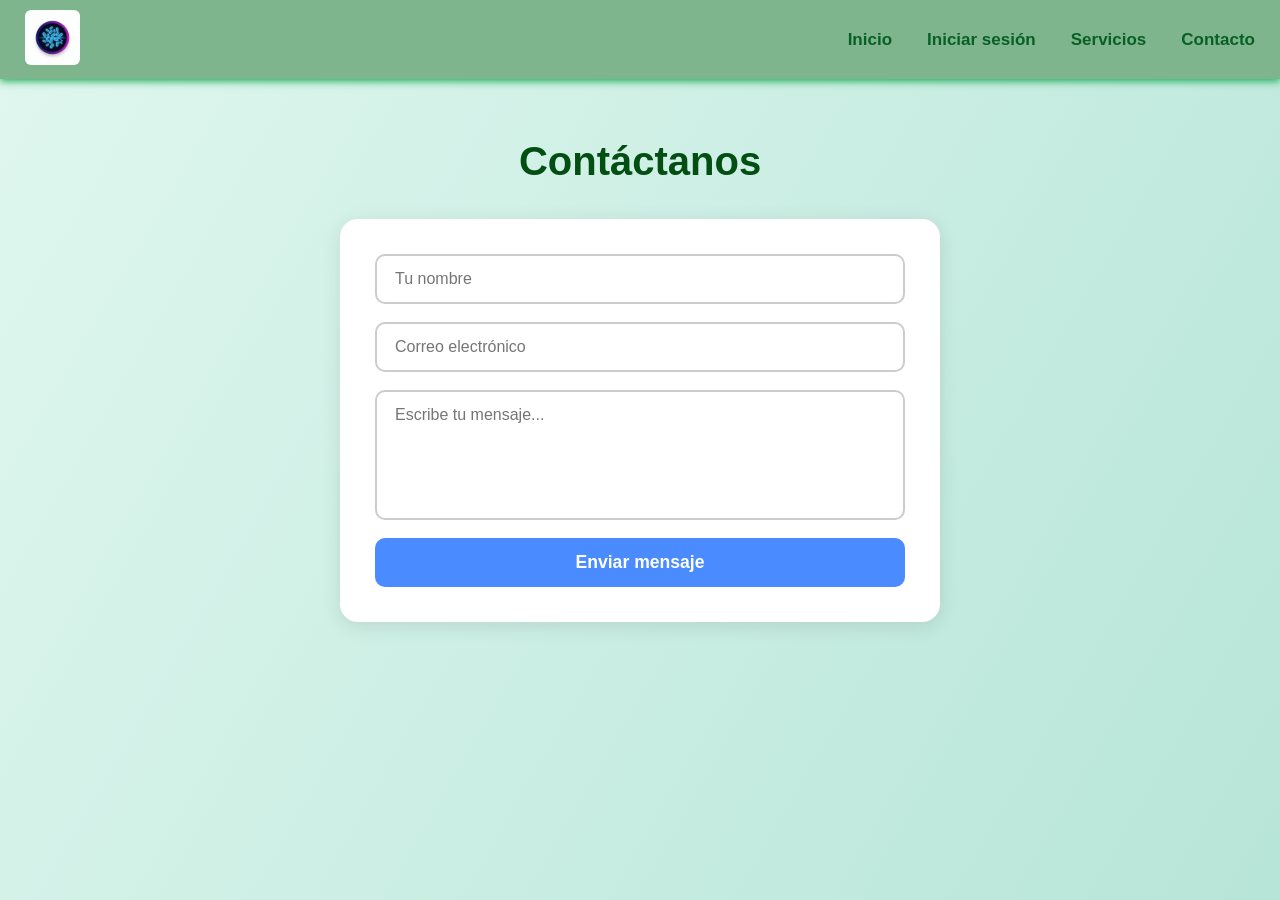
==== contactanos.html @ 68858108 "proyect start" ====
<!DOCTYPE html>
<html lang="es">
<head>
    <meta charset="UTF-8">
    <meta name="viewport" content="width=device-width, initial-scale=1.0">
    <title>Contacto</title>
    <link rel="stylesheet" href="styles.css">
</head>

<body>

 <!-- NAVBAR UNIFICADO -->
<nav class="main-nav">
    <div class="nav-content">
        <div class="nav-logo">
            <img src="img/logo1.jpg" alt="Logo">
        </div>
        <div class="nav-menu">
            <a href="inicio.html">Inicio</a>
            <a href="login.html">Iniciar sesión</a>
            <a href="servicios.html">Servicios</a>
            <a href="contactanos.html">Contacto</a>
        </div>
    </div>
</nav>


    <!-- CONTACTO -->
<section class="contacto-container">
    <h2 class="titulo">Contáctanos</h2>

    <div class="contacto-card">
        <form>
            <input type="text" placeholder="Tu nombre">
            <input type="email" placeholder="Correo electrónico">
            <textarea placeholder="Escribe tu mensaje..."></textarea>
            <button type="submit">Enviar mensaje</button>
        </form>
    </div>
</section>

 

</body>
</html>
---- styles.css ----
﻿/* FONDO GENERAL PARA TODAS LAS PÁGINAS */
body {
    min-height: 100vh;
    width: 100vw;
    background: linear-gradient(120deg, #e0f7ef 0%, #b7e5d8 100%);
    background-attachment: fixed;
}
/* LOGIN FULLPAGE */
.login-fullpage {
    min-height: 100vh;
    width: 100vw;
    display: flex;
    align-items: center;
    justify-content: center;
    background: linear-gradient(120deg, #e0f7ef 0%, #b7e5d8 100%);
    padding: 0;
    margin: 0;
}

.login-form-full {
    width: 100%;
    max-width: 420px;
    background: #fff;
    padding: 40px 32px 32px 32px;
    border-radius: 18px;
    box-shadow: 0 4px 24px rgba(0,0,0,0.10);
    display: flex;
    flex-direction: column;
    gap: 10px;
}

.login-form-full .form-label {
    font-weight: 600;
}

.login-form-full .btn-primary {
    background: #4a8bff;
    border: none;
}

.login-form-full .btn-primary:hover {
    background: #03659a;
}

/* Estilo para tu carrusel */
.custom-carousel {
    width: 100%;
    margin: 30px auto;
    border-radius: 20px;
    overflow: hidden;
    border: 3px solid #b7e5d8;
    box-shadow: 0px 5px 15px rgb(6, 208, 73);
}

.custom-carousel img {
    height: 450px;
    object-fit: cover;
}

/* Indicadores (dots) */
.carousel-indicators button {
    width: 12px;
    height: 12px;
    background-color: #a6d8c9;
    border-radius: 50%;
}

.carousel-indicators .active {
    background-color: #009b74;
}

/* Flechas */
.carousel-control-prev-icon,
.carousel-control-next-icon {
    filter: invert(100%);
    width: 45px;
    height: 45px;
}

/* NAVBAR UNIFICADO */
.main-nav {
    width: 100%;
    background: #7fb58c;
    padding: 10px 25px;
    display: flex;
    align-items: center;
    justify-content: flex-start;
    box-shadow: 0 2px 8px rgb(21, 169, 80);
    position: sticky;
    top: 0;
    z-index: 1000;
}

.nav-content {
    display: flex;
    align-items: center;
    width: 100%;
    justify-content: space-between;
}

.main-nav .nav-logo img {
    height: 55px;
    margin-right: 40px;
    border-radius: 6px;

}

.main-nav .nav-menu {
    display: flex;
    gap: 35px;
}

.main-nav .nav-menu a {
    text-decoration: none;
    font-size: 17px;
    font-weight: 600;
    color: #096026;
    transition: 0.3s ease;
}

.main-nav .nav-menu a:hover {
    color: #0d9a24;
    transform: scale(1.05);
}

/* RESPONSIVE*/
@media (max-width: 750px) {
    .main-nav {
        flex-direction: column;
        align-items: center;
        text-align: center;
    }

    .main-nav .nav-logo img {
        margin-bottom: 12px;
    }

}

/* Reset básico */
* {
    margin: 0;
    padding: 0;
    box-sizing: border-box;
    font-family: Arial, sans-serif;
}


/* CONTENEDOR PRINCIPAL */
.contenedor {
    padding: 40px;
}


/* SECCIÓN SERVICIOS */
.servicios {
    display: flex;
    justify-content: space-between;
    margin-top: 40px;
}

.card {
    width: 30%;
    text-align: center;
}

/* Imagen tipo */
.img-placeholder {
    width: 100%;
    height: 180px;
    border: 3px solid #038f11;
    border-radius: 10px;
    background: #eee;
    position: relative;
}


/* Cuadros de texto */
.card p {
    margin-top: 20px;
    border: 3px solid #038f11;
    padding: 20px;
    line-height: 1.4;
    text-align: left;
}

/* contactanos */
/* CONTENEDOR GENERAL */
.contacto-container {
    width: 100%;
    padding: 60px 20px;
    display: flex;
    flex-direction: column;
    justify-content: center;
    align-items: center;
}

/* TÍTULO CENTRAL */
.titulo {
    font-size: 2.5rem;
    font-weight: bold;
    text-align: center;
    margin-bottom: 35px;
    color: #034e12;
}

/* TARJETA CENTRAL */
.contacto-card {
    width: 100%;
    max-width: 600px;
    background: #ffffff;
    padding: 35px;
    border-radius: 18px;
    box-shadow: 0 4px 20px rgba(0,0,0,0.1);
}

/* FORMULARIO */
.contacto-card form {
    display: flex;
    flex-direction: column;
    gap: 18px;
}

/* INPUTS */
.contacto-card input,
.contacto-card textarea {
    width: 100%;
    padding: 14px 18px;
    border-radius: 10px;
    border: 2px solid #ccc;
    font-size: 1rem;
    transition: 0.3s ease;
}

/* EFECTO AL CLIC */
.contacto-card input:focus,
.contacto-card textarea:focus {
    border-color: #4a8bff;
    outline: none;
    box-shadow: 0 0 6px rgba(74,139,255,0.4);
}

/* TEXTAREA */
.contacto-card textarea {
    resize: none;
    height: 130px;
}

/* BOTÓN */
.contacto-card button {
    padding: 14px;
    background: #4a8bff;
    color: #fff;
    border: none;
    border-radius: 10px;
    font-size: 1.1rem;
    cursor: pointer;
    transition: 0.3s;
    font-weight: bold;
}
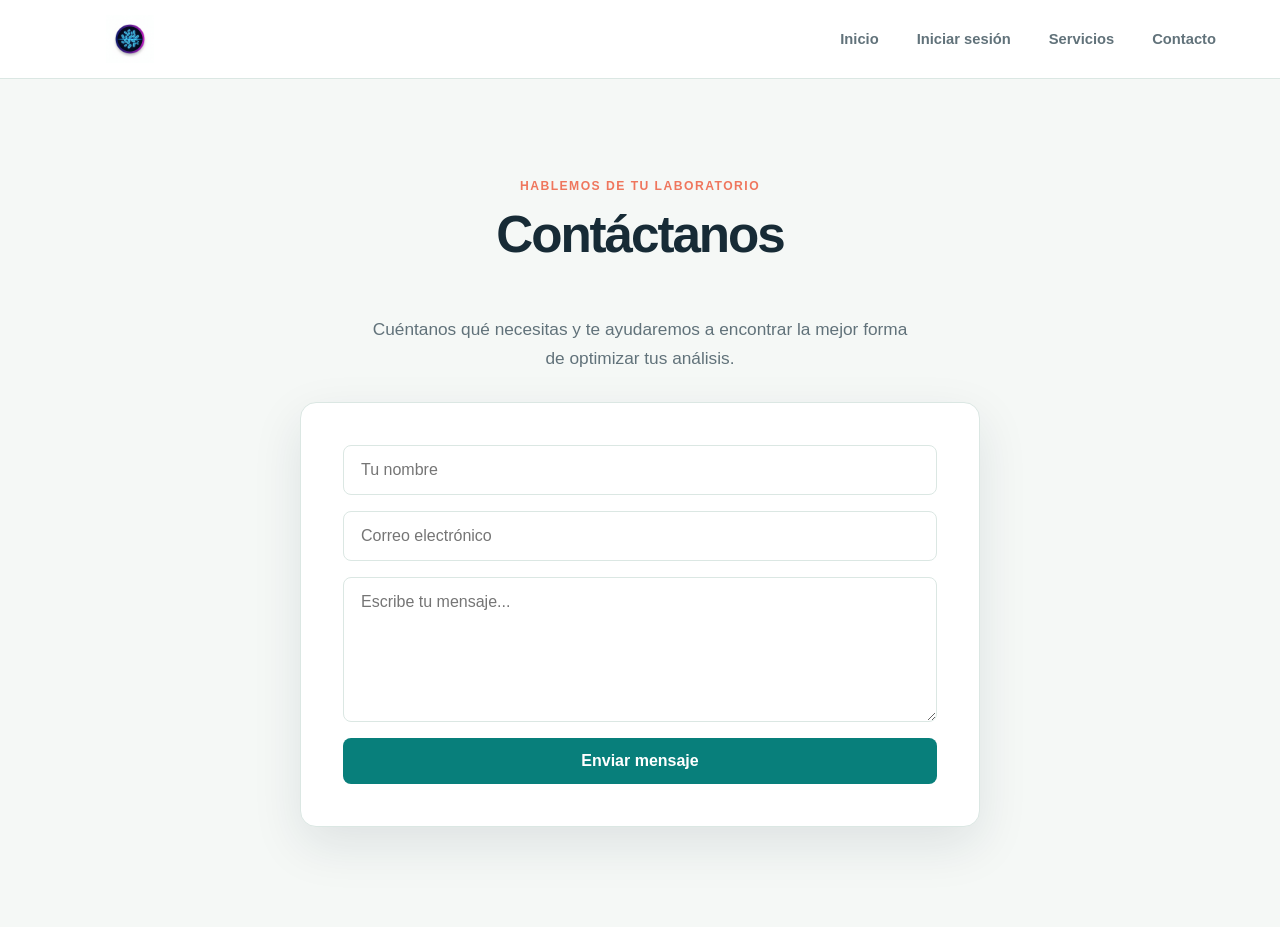
==== commit 1900cb3e: "Actualización del proyecto Microdetect" ====
--- a/contactanos.html
+++ b/contactanos.html
@@ -4,7 +4,7 @@
     <meta charset="UTF-8">
     <meta name="viewport" content="width=device-width, initial-scale=1.0">
     <title>Contacto</title>
-    <link rel="stylesheet" href="styles.css">
+    <link rel="stylesheet" href="css/styles.css">
 </head>
 
 <body>
@@ -27,7 +27,9 @@
 
     <!-- CONTACTO -->
 <section class="contacto-container">
+    <p class="eyebrow section-eyebrow">HABLEMOS DE TU LABORATORIO</p>
     <h2 class="titulo">Contáctanos</h2>
+    <p class="contact-description">Cuéntanos qué necesitas y te ayudaremos a encontrar la mejor forma de optimizar tus análisis.</p>
 
     <div class="contacto-card">
         <form>
--- a/css/styles.css
+++ b/css/styles.css
@@ -0,0 +1,1245 @@
+﻿/* FONDO GENERAL PARA TODAS LAS PÁGINAS */
+body {
+    min-height: 100vh;
+    width: 100vw;
+    background: linear-gradient(120deg, #e0f7ef 0%, #b7e5d8 100%);
+    background-attachment: fixed;
+}
+/* LOGIN FULLPAGE */
+.login-fullpage {
+    min-height: 100vh;
+    width: 100vw;
+    display: flex;
+    align-items: center;
+    justify-content: center;
+    background: linear-gradient(120deg, #e0f7ef 0%, #b7e5d8 100%);
+    padding: 0;
+    margin: 0;
+}
+
+.login-form-full {
+    width: 100%;
+    max-width: 420px;
+    background: #fff;
+    padding: 40px 32px 32px 32px;
+    border-radius: 18px;
+    box-shadow: 0 4px 24px rgba(0,0,0,0.10);
+    display: flex;
+    flex-direction: column;
+    gap: 10px;
+}
+
+.login-form-full .form-label {
+    font-weight: 600;
+}
+
+.login-form-full .btn-primary {
+    background: #4a8bff;
+    border: none;
+}
+
+.login-form-full .btn-primary:hover {
+    background: #03659a;
+}
+
+/* Estilo para tu carrusel */
+.custom-carousel {
+    width: 100%;
+    margin: 30px auto;
+    border-radius: 20px;
+    overflow: hidden;
+    border: 3px solid #b7e5d8;
+    box-shadow: 0px 5px 15px rgb(6, 208, 73);
+}
+
+.custom-carousel img {
+    height: 450px;
+    object-fit: cover;
+}
+
+/* Indicadores (dots) */
+.carousel-indicators button {
+    width: 12px;
+    height: 12px;
+    background-color: #a6d8c9;
+    border-radius: 50%;
+}
+
+.carousel-indicators .active {
+    background-color: #009b74;
+}
+
+/* Flechas */
+.carousel-control-prev-icon,
+.carousel-control-next-icon {
+    filter: invert(100%);
+    width: 45px;
+    height: 45px;
+}
+
+/* NAVBAR UNIFICADO */
+.main-nav {
+    width: 100%;
+    background: #7fb58c;
+    padding: 10px 25px;
+    display: flex;
+    align-items: center;
+    justify-content: flex-start;
+    box-shadow: 0 2px 8px rgb(21, 169, 80);
+    position: sticky;
+    top: 0;
+    z-index: 1000;
+}
+
+.nav-content {
+    display: flex;
+    align-items: center;
+    width: 100%;
+    justify-content: space-between;
+}
+
+.main-nav .nav-logo img {
+    height: 55px;
+    margin-right: 40px;
+    border-radius: 6px;
+
+}
+
+.main-nav .nav-menu {
+    display: flex;
+    gap: 35px;
+}
+
+.main-nav .nav-menu a {
+    text-decoration: none;
+    font-size: 17px;
+    font-weight: 600;
+    color: #096026;
+    transition: 0.3s ease;
+}
+
+.main-nav .nav-menu a:hover {
+    color: #0d9a24;
+    transform: scale(1.05);
+}
+
+/* RESPONSIVE*/
+@media (max-width: 750px) {
+    .main-nav {
+        flex-direction: column;
+        align-items: center;
+        text-align: center;
+    }
+
+    .main-nav .nav-logo img {
+        margin-bottom: 12px;
+    }
+
+}
+
+/* Reset básico */
+* {
+    margin: 0;
+    padding: 0;
+    box-sizing: border-box;
+    font-family: Arial, sans-serif;
+}
+
+
+/* CONTENEDOR PRINCIPAL */
+.contenedor {
+    padding: 40px;
+}
+
+
+/* SECCIÓN SERVICIOS */
+.servicios {
+    display: flex;
+    justify-content: space-between;
+    margin-top: 40px;
+}
+
+.card {
+    width: 30%;
+    text-align: center;
+}
+
+/* Imagen tipo */
+.img-placeholder {
+    width: 100%;
+    height: 180px;
+    border: 3px solid #038f11;
+    border-radius: 10px;
+    background: #eee;
+    position: relative;
+}
+
+
+/* Cuadros de texto */
+.card p {
+    margin-top: 20px;
+    border: 3px solid #038f11;
+    padding: 20px;
+    line-height: 1.4;
+    text-align: left;
+}
+
+/* contactanos */
+/* CONTENEDOR GENERAL */
+.contacto-container {
+    width: 100%;
+    padding: 60px 20px;
+    display: flex;
+    flex-direction: column;
+    justify-content: center;
+    align-items: center;
+}
+
+/* TÍTULO CENTRAL */
+.titulo {
+    font-size: 2.5rem;
+    font-weight: bold;
+    text-align: center;
+    margin-bottom: 35px;
+    color: #034e12;
+}
+
+/* TARJETA CENTRAL */
+.contacto-card {
+    width: 100%;
+    max-width: 600px;
+    background: #ffffff;
+    padding: 35px;
+    border-radius: 18px;
+    box-shadow: 0 4px 20px rgba(0,0,0,0.1);
+}
+
+/* FORMULARIO */
+.contacto-card form {
+    display: flex;
+    flex-direction: column;
+    gap: 18px;
+}
+
+/* INPUTS */
+.contacto-card input,
+.contacto-card textarea {
+    width: 100%;
+    padding: 14px 18px;
+    border-radius: 10px;
+    border: 2px solid #ccc;
+    font-size: 1rem;
+    transition: 0.3s ease;
+}
+
+/* EFECTO AL CLIC */
+.contacto-card input:focus,
+.contacto-card textarea:focus {
+    border-color: #4a8bff;
+    outline: none;
+    box-shadow: 0 0 6px rgba(74,139,255,0.4);
+}
+
+/* TEXTAREA */
+.contacto-card textarea {
+    resize: none;
+    height: 130px;
+}
+
+/* BOTÓN */
+.contacto-card button {
+    padding: 14px;
+    background: #4a8bff;
+    color: #fff;
+    border: none;
+    border-radius: 10px;
+    font-size: 1.1rem;
+    cursor: pointer;
+    transition: 0.3s;
+    font-weight: bold;
+}
+
+/* Identidad visual BioConteo */
+@import url('https://fonts.googleapis.com/css2?family=DM+Sans:wght@400;500;600;700&family=Space+Grotesk:wght@500;600;700&display=swap');
+
+:root {
+    --ink: #172b36;
+    --muted: #61727a;
+    --paper: #f5f8f6;
+    --surface: #ffffff;
+    --teal: #087f7b;
+    --teal-dark: #05615f;
+    --mint: #dff2ec;
+    --coral: #ef765d;
+    --line: #dbe7e3;
+    --shadow: 0 18px 50px rgba(23, 43, 54, 0.10);
+}
+
+body {
+    width: auto;
+    color: var(--ink);
+    background: var(--paper);
+    font-family: 'DM Sans', sans-serif;
+}
+
+.main-nav {
+    position: sticky;
+    top: 0;
+    z-index: 1000;
+    width: 100%;
+    padding: 15px clamp(20px, 5vw, 72px);
+    background: rgba(255, 255, 255, 0.94);
+    border-bottom: 1px solid var(--line);
+    box-shadow: none;
+    backdrop-filter: blur(14px);
+}
+
+.nav-content {
+    display: flex;
+    align-items: center;
+    justify-content: space-between;
+    width: min(1180px, 100%);
+    margin: 0 auto;
+}
+
+.main-nav .nav-logo img {
+    display: block;
+    width: 132px;
+    height: 48px;
+    margin-right: 0;
+    object-fit: contain;
+    border-radius: 8px;
+}
+
+.main-nav .nav-menu {
+    display: flex;
+    align-items: center;
+    gap: clamp(18px, 3vw, 38px);
+}
+
+.main-nav .nav-menu a {
+    position: relative;
+    color: var(--muted);
+    font-size: 0.92rem;
+    font-weight: 600;
+    text-decoration: none;
+    transition: color 0.2s ease;
+}
+
+.main-nav .nav-menu a::after {
+    position: absolute;
+    right: 0;
+    bottom: -8px;
+    left: 0;
+    height: 2px;
+    background: var(--coral);
+    content: '';
+    transform: scaleX(0);
+    transition: transform 0.2s ease;
+}
+
+.main-nav .nav-menu a:hover {
+    color: var(--teal);
+}
+
+.main-nav .nav-menu a:hover::after {
+    transform: scaleX(1);
+}
+
+.contenedor {
+    width: min(1180px, calc(100% - 40px));
+    margin: 0 auto;
+    padding: clamp(54px, 8vw, 100px) 0;
+}
+
+.titulo {
+    color: var(--ink);
+    font-family: 'Space Grotesk', sans-serif;
+    font-size: clamp(2rem, 4vw, 3.5rem);
+    font-weight: 700;
+    letter-spacing: -0.04em;
+    text-align: center;
+}
+
+.home-hero {
+    display: grid;
+    grid-template-columns: minmax(0, 0.85fr) minmax(0, 1.15fr);
+    align-items: center;
+    gap: clamp(34px, 6vw, 82px);
+}
+
+.hero-copy {
+    padding: 16px 0;
+}
+
+.hero-copy .titulo {
+    font-size: clamp(2.4rem, 5vw, 4.6rem);
+    line-height: 1.02;
+    text-align: left;
+}
+
+.eyebrow {
+    margin-bottom: 16px;
+    color: var(--coral);
+    font-size: 0.76rem;
+    font-weight: 700;
+    letter-spacing: 0.12em;
+}
+
+.hero-description,
+.contact-description {
+    max-width: 540px;
+    margin-top: 22px;
+    color: var(--muted);
+    font-size: 1.08rem;
+    line-height: 1.65;
+}
+
+.hero-actions {
+    display: flex;
+    flex-wrap: wrap;
+    gap: 12px;
+    margin-top: 30px;
+}
+
+.hero-button {
+    padding: 13px 20px;
+    border-radius: 8px;
+    font-weight: 700;
+    text-decoration: none;
+    transition: transform 0.2s ease, background 0.2s ease;
+}
+
+.hero-button:hover {
+    transform: translateY(-2px);
+}
+
+.hero-button-primary {
+    color: #fff;
+    background: var(--teal);
+}
+
+.hero-button-primary:hover {
+    color: #fff;
+    background: var(--teal-dark);
+}
+
+.hero-button-secondary {
+    color: var(--teal);
+    background: var(--mint);
+}
+
+.hero-button-secondary:hover {
+    color: var(--teal-dark);
+    background: #cbe9df;
+}
+
+.custom-carousel {
+    width: 100%;
+    max-width: 1180px;
+    margin: 34px auto 0;
+    overflow: hidden;
+    border: 1px solid var(--line);
+    border-radius: 20px;
+    box-shadow: var(--shadow);
+}
+
+.home-hero .custom-carousel {
+    margin: 0;
+}
+
+.home-sections {
+    width: min(1180px, calc(100% - 40px));
+    margin: 0 auto;
+    padding-bottom: 70px;
+}
+
+.impact-section {
+    display: grid;
+    grid-template-columns: minmax(220px, 0.8fr) minmax(0, 1.2fr);
+    gap: clamp(30px, 6vw, 80px);
+    align-items: start;
+    margin-top: 54px;
+    padding-top: 52px;
+    border-top: 1px solid var(--line);
+}
+
+.impact-intro h2 {
+    max-width: 360px;
+    color: var(--ink);
+    font-family: 'Space Grotesk', sans-serif;
+    font-size: clamp(1.8rem, 3vw, 2.7rem);
+    line-height: 1.08;
+}
+
+.impact-intro > p:last-child {
+    max-width: 390px;
+    margin-top: 16px;
+    color: var(--muted);
+    line-height: 1.65;
+}
+
+.impact-list {
+    display: grid;
+    grid-template-columns: repeat(3, 1fr);
+    gap: 18px;
+}
+
+.impact-item {
+    padding: 22px 0 0;
+    border-top: 3px solid var(--teal);
+}
+
+.impact-item strong {
+    color: var(--coral);
+    font-family: 'Space Grotesk', sans-serif;
+    font-size: 0.85rem;
+}
+
+.impact-item h3 {
+    margin-top: 24px;
+    color: var(--ink);
+    font-family: 'Space Grotesk', sans-serif;
+    font-size: 1.18rem;
+}
+
+.impact-item p {
+    margin-top: 10px;
+    color: var(--muted);
+    font-size: 0.92rem;
+    line-height: 1.55;
+}
+
+.demo-section {
+    display: grid;
+    grid-template-columns: minmax(0, 0.9fr) minmax(320px, 1.1fr);
+    gap: clamp(32px, 7vw, 90px);
+    align-items: center;
+    margin-top: 92px;
+    padding: clamp(30px, 5vw, 58px);
+    overflow: hidden;
+    background: var(--ink);
+    border-radius: 18px;
+}
+
+.demo-content h2 {
+    max-width: 420px;
+    color: #fff;
+    font-family: 'Space Grotesk', sans-serif;
+    font-size: clamp(1.9rem, 3vw, 3rem);
+    line-height: 1.05;
+}
+
+.demo-content > p:not(.eyebrow) {
+    max-width: 430px;
+    margin: 18px 0 28px;
+    color: #b9cfca;
+    line-height: 1.65;
+}
+
+.demo-calculator {
+    padding: clamp(22px, 4vw, 32px);
+    background: #fff;
+    border-radius: 12px;
+}
+
+.demo-calculator-header {
+    display: flex;
+    align-items: center;
+    justify-content: space-between;
+    margin-bottom: 26px;
+    color: var(--ink);
+    font-family: 'Space Grotesk', sans-serif;
+    font-weight: 700;
+}
+
+.demo-live {
+    color: var(--teal);
+    font-family: 'DM Sans', sans-serif;
+    font-size: 0.78rem;
+    font-weight: 700;
+}
+
+.demo-live i {
+    display: inline-block;
+    width: 7px;
+    height: 7px;
+    margin-right: 5px;
+    background: #35b883;
+    border-radius: 50%;
+}
+
+.demo-calculator label {
+    display: flex;
+    justify-content: space-between;
+    margin-top: 17px;
+    color: var(--muted);
+    font-size: 0.86rem;
+    font-weight: 600;
+}
+
+.demo-calculator output {
+    color: var(--teal);
+    font-weight: 700;
+}
+
+.demo-calculator input[type='range'] {
+    width: 100%;
+    accent-color: var(--coral);
+}
+
+.demo-result {
+    display: flex;
+    align-items: end;
+    justify-content: space-between;
+    gap: 12px;
+    margin-top: 26px;
+    padding-top: 20px;
+    border-top: 1px solid var(--line);
+}
+
+.demo-result span {
+    color: var(--muted);
+    font-size: 0.86rem;
+}
+
+.demo-result strong {
+    color: var(--teal);
+    font-family: 'Space Grotesk', sans-serif;
+    font-size: clamp(1.5rem, 3vw, 2.25rem);
+    white-space: nowrap;
+}
+
+.demo-result small {
+    font-family: 'DM Sans', sans-serif;
+    font-size: 0.78rem;
+}
+
+.process-section {
+    position: relative;
+    margin-top: 72px;
+    padding: clamp(34px, 5vw, 58px);
+    overflow: hidden;
+    background: linear-gradient(135deg, #edf8f4 0%, #f8fbfa 64%, #fff3ee 100%);
+    border: 1px solid var(--line);
+    border-radius: 22px;
+}
+
+.process-section::after {
+    position: absolute;
+    top: -90px;
+    right: -55px;
+    width: 220px;
+    height: 220px;
+    content: '';
+    border: 1px solid rgba(239, 118, 93, 0.22);
+    border-radius: 50%;
+    box-shadow: 0 0 0 22px rgba(239, 118, 93, 0.06), 0 0 0 44px rgba(239, 118, 93, 0.04);
+}
+
+.process-heading {
+    display: flex;
+    position: relative;
+    z-index: 1;
+    align-items: center;
+    flex-direction: column;
+    gap: 10px;
+    padding-bottom: 28px;
+    text-align: center;
+}
+
+.process-heading .eyebrow {
+    margin-bottom: 0;
+}
+
+.process-heading h2 {
+    max-width: 560px;
+    color: var(--ink);
+    font-family: 'Space Grotesk', sans-serif;
+    font-size: clamp(2rem, 3.5vw, 3rem);
+    line-height: 1.05;
+}
+
+.process-grid {
+    position: relative;
+    z-index: 1;
+    display: grid;
+    grid-template-columns: repeat(3, 1fr);
+    gap: 16px;
+    padding: 10px 0 30px;
+}
+
+.process-step {
+    display: block;
+    min-height: 190px;
+    padding: 24px 22px;
+    background: rgba(255, 255, 255, 0.86);
+    border: 1px solid rgba(219, 231, 227, 0.95);
+    border-top: 4px solid var(--teal);
+    border-radius: 12px;
+    box-shadow: 0 10px 24px rgba(23, 43, 54, 0.05);
+    transition: transform 0.2s ease, box-shadow 0.2s ease;
+}
+
+.process-step:hover {
+    box-shadow: 0 16px 30px rgba(23, 43, 54, 0.11);
+    transform: translateY(-4px);
+}
+
+.process-number {
+    display: grid;
+    width: 34px;
+    height: 34px;
+    margin-bottom: 22px;
+    place-items: center;
+    color: var(--coral);
+    font-family: 'Space Grotesk', sans-serif;
+    font-size: 0.9rem;
+    font-weight: 700;
+    background: #fff1ec;
+    border-radius: 50%;
+}
+
+.process-step h3 {
+    color: var(--ink);
+    font-family: 'Space Grotesk', sans-serif;
+    font-size: 1.1rem;
+}
+
+.process-step p {
+    margin-top: 10px;
+    color: var(--muted);
+    font-size: 0.92rem;
+    line-height: 1.6;
+}
+
+.process-cta {
+    position: relative;
+    z-index: 1;
+    display: flex;
+    align-items: center;
+    justify-content: space-between;
+    gap: 20px;
+    padding: 22px 24px;
+    background: var(--teal);
+    border-radius: 12px;
+}
+
+.process-cta p {
+    color: #fff;
+    font-weight: 700;
+}
+
+.process-cta .hero-button-secondary {
+    color: var(--teal-dark);
+    background: #fff;
+}
+
+.carousel-caption {
+    right: 8%;
+    bottom: 26px;
+    left: 8%;
+    padding: 18px 20px;
+    text-align: left;
+    background: rgba(23, 43, 54, 0.82);
+    border-radius: 10px;
+}
+
+.carousel-caption h2 {
+    font-family: 'Space Grotesk', sans-serif;
+    font-size: 1.3rem;
+}
+
+.carousel-caption p {
+    margin-top: 4px;
+}
+
+.custom-carousel img {
+    height: min(55vw, 510px);
+    min-height: 280px;
+    object-fit: cover;
+}
+
+.carousel-indicators button {
+    width: 9px;
+    height: 9px;
+    border: 0;
+    border-radius: 50%;
+    background-color: #c8d9d5;
+}
+
+.carousel-indicators .active {
+    background-color: var(--coral);
+}
+
+.servicios {
+    display: grid;
+    grid-template-columns: repeat(3, 1fr);
+    gap: 24px;
+    margin-top: 42px;
+}
+
+.card {
+    width: auto;
+    overflow: hidden;
+    text-align: left;
+    background: var(--surface);
+    border: 1px solid var(--line);
+    border-radius: 14px;
+    box-shadow: 0 10px 30px rgba(23, 43, 54, 0.06);
+    transition: transform 0.2s ease, box-shadow 0.2s ease;
+}
+
+.card:hover {
+    box-shadow: var(--shadow);
+    transform: translateY(-5px);
+}
+
+.img-placeholder {
+    width: 100%;
+    height: 210px;
+    overflow: hidden;
+    border: 0;
+    border-radius: 0;
+    background: var(--mint);
+}
+
+.img-placeholder img {
+    transition: transform 0.4s ease;
+}
+
+.card:hover .img-placeholder img {
+    transform: scale(1.04);
+}
+
+.card p {
+    min-height: 165px;
+    margin: 0;
+    padding: 24px;
+    color: var(--muted);
+    line-height: 1.65;
+    text-align: left;
+}
+
+.card-title {
+    padding: 22px 24px 0;
+    color: var(--ink);
+    font-family: 'Space Grotesk', sans-serif;
+    font-size: 1.15rem;
+}
+
+.section-eyebrow {
+    margin-bottom: 12px;
+    text-align: center;
+}
+
+.contact-description {
+    margin: 16px auto 0;
+    text-align: center;
+}
+
+.contacto-container {
+    display: flex;
+    flex-direction: column;
+    align-items: center;
+    width: min(760px, calc(100% - 40px));
+    margin: 0 auto;
+    padding: clamp(54px, 8vw, 100px) 0;
+}
+
+.contacto-card,
+.login-form-full {
+    width: 100%;
+    background: var(--surface);
+    border: 1px solid var(--line);
+    border-radius: 16px;
+    box-shadow: var(--shadow);
+}
+
+.contacto-card {
+    max-width: 680px;
+    margin-top: 30px;
+    padding: clamp(24px, 5vw, 42px);
+}
+
+.contacto-card form {
+    display: flex;
+    flex-direction: column;
+    gap: 16px;
+}
+
+.contacto-card input,
+.contacto-card textarea {
+    width: 100%;
+    padding: 15px 17px;
+    color: var(--ink);
+    font: inherit;
+    border: 1px solid var(--line);
+    border-radius: 8px;
+    outline: none;
+    transition: border-color 0.2s ease, box-shadow 0.2s ease;
+}
+
+.contacto-card input:focus,
+.contacto-card textarea:focus {
+    border-color: var(--teal);
+    box-shadow: 0 0 0 4px rgba(8, 127, 123, 0.12);
+}
+
+.contacto-card textarea {
+    min-height: 145px;
+    resize: vertical;
+}
+
+.contacto-card button,
+.login-form-full .btn-primary {
+    padding: 14px 20px;
+    color: #fff;
+    font: inherit;
+    font-weight: 700;
+    background: var(--teal);
+    border: 0;
+    border-radius: 8px;
+    transition: background 0.2s ease, transform 0.2s ease;
+}
+
+.contacto-card button:hover,
+.login-form-full .btn-primary:hover {
+    background: var(--teal-dark);
+    transform: translateY(-1px);
+}
+
+.login-fullpage {
+    min-height: calc(100vh - 79px);
+    padding: clamp(40px, 8vw, 90px) 20px;
+    background: radial-gradient(circle at top right, var(--mint), transparent 34%), var(--paper);
+}
+
+.login-form-full {
+    max-width: 460px;
+    padding: clamp(26px, 5vw, 42px);
+}
+
+.login-form-full h2 {
+    color: var(--ink);
+    font-family: 'Space Grotesk', sans-serif;
+    font-weight: 700;
+}
+
+.login-form-full .form-label {
+    color: var(--ink);
+    font-weight: 600;
+}
+
+.login-form-full .form-control:focus {
+    border-color: var(--teal);
+    box-shadow: 0 0 0 4px rgba(8, 127, 123, 0.12);
+}
+
+.login-form-full a {
+    color: var(--teal);
+    font-weight: 600;
+}
+
+.login-fullpage:has(.welcome-panel:not([hidden])) {
+    align-items: center;
+    justify-content: center;
+    padding: clamp(42px, 7vw, 78px) 20px;
+    background: radial-gradient(circle at 12% 18%, rgba(239, 118, 93, 0.16), transparent 22%), radial-gradient(circle at 88% 82%, var(--mint), transparent 28%), var(--paper);
+}
+
+.welcome-panel {
+    position: relative;
+    width: min(860px, 100%);
+    padding: clamp(30px, 6vw, 58px);
+    overflow: hidden;
+    text-align: center;
+    color: var(--ink);
+    background: rgba(255, 255, 255, 0.94);
+    border: 1px solid var(--line);
+    border-radius: 24px;
+    box-shadow: 0 24px 70px rgba(23, 43, 54, 0.14);
+    animation: welcome-in 0.5s ease both;
+}
+
+.welcome-panel::before {
+    position: absolute;
+    top: 0;
+    right: 0;
+    left: 0;
+    height: 5px;
+    content: '';
+    background: linear-gradient(90deg, var(--teal), var(--coral));
+}
+
+.welcome-mark {
+    display: grid;
+    width: 58px;
+    height: 58px;
+    margin: 0 auto 24px;
+    place-items: center;
+    color: #fff;
+    background: var(--teal);
+    border-radius: 50%;
+    box-shadow: 0 0 0 9px var(--mint);
+}
+
+.welcome-mark svg {
+    width: 30px;
+    height: 30px;
+}
+
+.welcome-panel .eyebrow {
+    margin-bottom: 12px;
+    color: var(--teal);
+    font-size: 0.76rem;
+    font-weight: 700;
+    letter-spacing: 0.12em;
+}
+
+.welcome-panel h1 {
+    max-width: 700px;
+    margin: 0 auto 14px;
+    font-family: 'Space Grotesk', sans-serif;
+    font-size: clamp(2rem, 5vw, 3.5rem);
+    line-height: 1.05;
+}
+
+.welcome-copy {
+    max-width: 580px;
+    margin: 0 auto 38px;
+    color: var(--muted);
+    font-size: 1.08rem;
+    line-height: 1.65;
+}
+
+.welcome-features {
+    display: grid;
+    grid-template-columns: repeat(3, 1fr);
+    gap: 14px;
+}
+
+.welcome-feature {
+    display: flex;
+    min-height: 126px;
+    gap: 12px;
+    padding: 20px 18px;
+    text-align: left;
+    background: #f7fbf9;
+    border: 1px solid var(--line);
+    border-radius: 14px;
+    transition: transform 0.2s ease, border-color 0.2s ease, box-shadow 0.2s ease;
+}
+
+.welcome-feature:hover {
+    border-color: rgba(8, 127, 123, 0.35);
+    box-shadow: 0 10px 24px rgba(23, 43, 54, 0.08);
+    transform: translateY(-3px);
+}
+
+.welcome-feature > span {
+    color: var(--coral);
+    font-family: 'Space Grotesk', sans-serif;
+    font-size: 0.85rem;
+    font-weight: 700;
+}
+
+.welcome-feature strong,
+.welcome-feature small {
+    display: block;
+}
+
+.welcome-feature strong {
+    margin-bottom: 5px;
+    font-size: 0.92rem;
+}
+
+.welcome-feature small {
+    color: var(--muted);
+    font-size: 0.78rem;
+    line-height: 1.45;
+}
+
+.welcome-actions {
+    display: flex;
+    flex-wrap: wrap;
+    align-items: center;
+    justify-content: center;
+    gap: 18px;
+    margin-top: 36px;
+}
+
+.welcome-primary,
+.welcome-secondary {
+    display: inline-flex;
+    align-items: center;
+    gap: 15px;
+    padding: 14px 21px;
+    border-radius: 8px;
+    font-weight: 700;
+    text-decoration: none;
+}
+
+.welcome-primary {
+    color: #fff !important;
+    background: var(--teal);
+}
+
+.welcome-primary:hover {
+    background: var(--teal-dark);
+}
+
+.welcome-primary span {
+    font-size: 1.3rem;
+    line-height: 1;
+}
+
+.welcome-secondary {
+    color: var(--teal) !important;
+    border: 1px solid var(--line);
+    background: var(--surface);
+}
+
+@keyframes welcome-in {
+    from { opacity: 0; transform: translateY(14px); }
+    to { opacity: 1; transform: translateY(0); }
+}
+
+@media (max-width: 750px) {
+    .main-nav {
+        padding: 13px 18px;
+    }
+
+    .nav-content {
+        align-items: flex-start;
+        gap: 14px;
+    }
+
+    .main-nav .nav-logo img {
+        width: 108px;
+        height: 40px;
+    }
+
+    .main-nav .nav-menu {
+        flex-wrap: wrap;
+        justify-content: flex-end;
+        gap: 8px 14px;
+    }
+
+    .main-nav .nav-menu a {
+        font-size: 0.8rem;
+    }
+
+    .welcome-features {
+        grid-template-columns: 1fr;
+        gap: 18px;
+    }
+
+    .welcome-panel h1 {
+        font-size: 2.25rem;
+    }
+
+    .welcome-panel {
+        padding: 42px 20px 28px;
+        border-radius: 18px;
+    }
+
+    .welcome-copy {
+        font-size: 1rem;
+    }
+
+    .welcome-feature {
+        min-height: auto;
+    }
+
+    .servicios {
+        grid-template-columns: 1fr;
+    }
+
+    .home-hero {
+        grid-template-columns: 1fr;
+        gap: 34px;
+    }
+
+    .hero-copy .titulo {
+        text-align: center;
+    }
+
+    .hero-description {
+        margin-right: auto;
+        margin-left: auto;
+        text-align: center;
+    }
+
+    .hero-actions {
+        justify-content: center;
+    }
+
+    .home-hero .custom-carousel {
+        margin: 0 auto;
+    }
+
+    .impact-section {
+        grid-template-columns: 1fr;
+        margin-top: 64px;
+    }
+
+    .impact-list {
+        grid-template-columns: 1fr;
+        gap: 24px;
+    }
+
+    .impact-item {
+        padding-top: 16px;
+    }
+
+    .impact-item h3 {
+        margin-top: 14px;
+    }
+
+    .demo-section {
+        grid-template-columns: 1fr;
+        margin-top: 64px;
+        padding: 26px 20px;
+    }
+
+    .demo-result {
+        align-items: flex-start;
+        flex-direction: column;
+    }
+
+    .process-section {
+        margin-top: 64px;
+        padding: 28px 18px;
+    }
+
+    .process-heading {
+        align-items: center;
+    }
+
+    .process-grid {
+        grid-template-columns: 1fr;
+        gap: 0;
+    }
+
+    .process-step,
+    .process-step:last-child {
+        min-height: auto;
+        padding: 22px 18px;
+        border-right: 0;
+        border-bottom: 0;
+    }
+
+    .process-step:last-child {
+        border-bottom: 0;
+    }
+
+    .process-cta {
+        align-items: flex-start;
+        flex-direction: column;
+    }
+
+    .card p {
+        min-height: 0;
+    }
+}
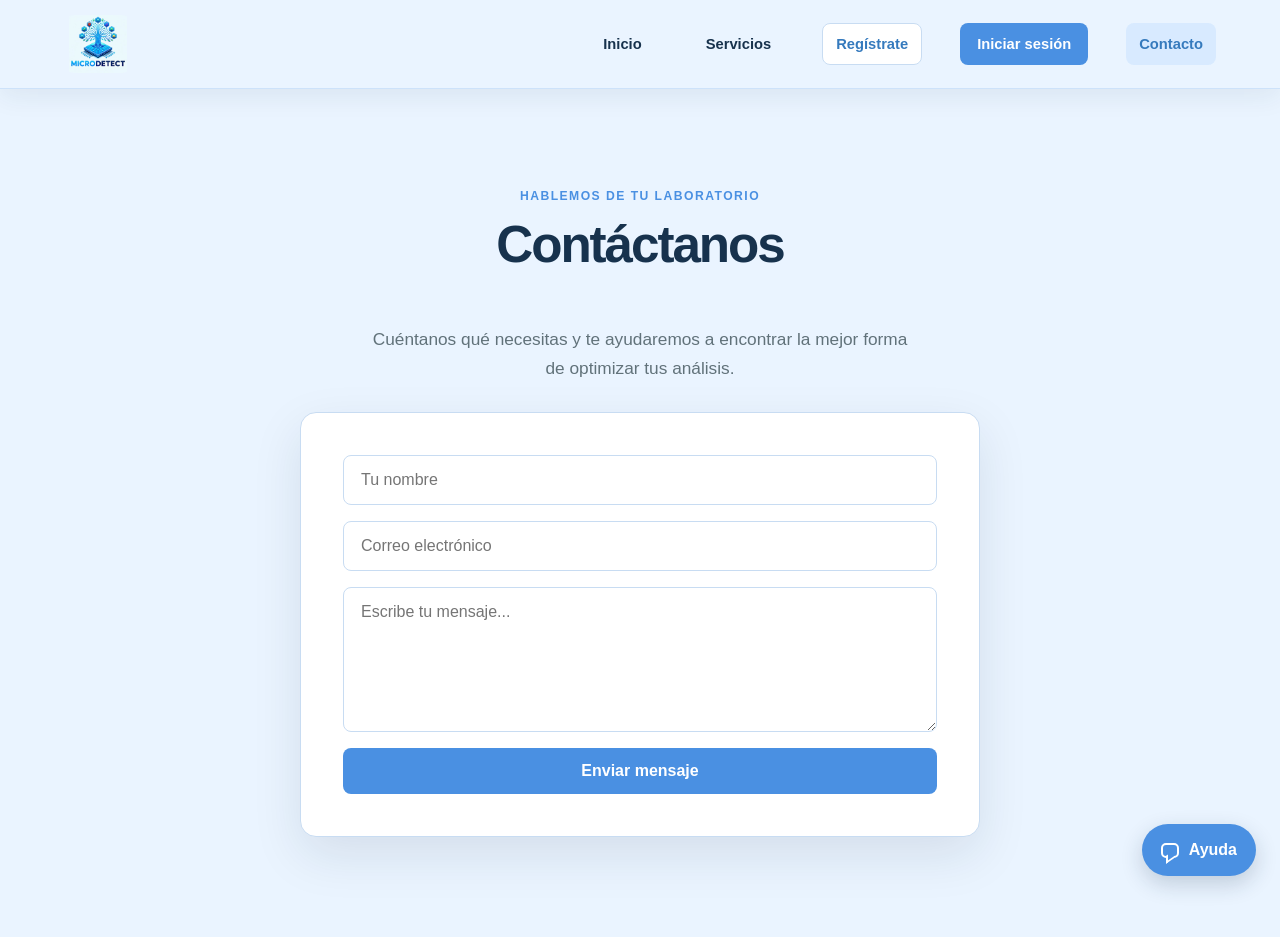
==== commit 724ac165: "Agregar chatbot y actualizar interfaz de MicroDetect" ====
--- a/contactanos.html
+++ b/contactanos.html
@@ -5,26 +5,12 @@
     <meta name="viewport" content="width=device-width, initial-scale=1.0">
     <title>Contacto</title>
     <link rel="stylesheet" href="css/styles.css">
+    <script src="navbar.js" defer></script>
+    <script src="chatbot.js" defer></script>
 </head>
 
 <body>
-
- <!-- NAVBAR UNIFICADO -->
-<nav class="main-nav">
-    <div class="nav-content">
-        <div class="nav-logo">
-            <img src="img/logo1.jpg" alt="Logo">
-        </div>
-        <div class="nav-menu">
-            <a href="inicio.html">Inicio</a>
-            <a href="login.html">Iniciar sesión</a>
-            <a href="servicios.html">Servicios</a>
-            <a href="contactanos.html">Contacto</a>
-        </div>
-    </div>
-</nav>
-
-
+    <div data-navbar></div>
     <!-- CONTACTO -->
 <section class="contacto-container">
     <p class="eyebrow section-eyebrow">HABLEMOS DE TU LABORATORIO</p>
--- a/css/styles.css
+++ b/css/styles.css
@@ -2,7 +2,7 @@
 body {
     min-height: 100vh;
     width: 100vw;
-    background: linear-gradient(120deg, #e0f7ef 0%, #b7e5d8 100%);
+    background: #eaf4ff;
     background-attachment: fixed;
 }
 /* LOGIN FULLPAGE */
@@ -12,7 +12,7 @@
     display: flex;
     align-items: center;
     justify-content: center;
-    background: linear-gradient(120deg, #e0f7ef 0%, #b7e5d8 100%);
+    background: #eaf4ff;
     padding: 0;
     margin: 0;
 }
@@ -34,12 +34,12 @@
 }
 
 .login-form-full .btn-primary {
-    background: #4a8bff;
+    background: #4A90E2;
     border: none;
 }
 
 .login-form-full .btn-primary:hover {
-    background: #03659a;
+    background: #357ABD;
 }
 
 /* Estilo para tu carrusel */
@@ -48,8 +48,8 @@
     margin: 30px auto;
     border-radius: 20px;
     overflow: hidden;
-    border: 3px solid #b7e5d8;
-    box-shadow: 0px 5px 15px rgb(6, 208, 73);
+    border: 3px solid #4A90E2;
+    box-shadow: 0px 5px 15px rgba(74, 144, 226, 0.25);
 }
 
 .custom-carousel img {
@@ -61,12 +61,12 @@
 .carousel-indicators button {
     width: 12px;
     height: 12px;
-    background-color: #a6d8c9;
+    background-color: #c5dcf6;
     border-radius: 50%;
 }
 
 .carousel-indicators .active {
-    background-color: #009b74;
+    background-color: #4A90E2;
 }
 
 /* Flechas */
@@ -78,14 +78,20 @@
 }
 
 /* NAVBAR UNIFICADO */
+[data-navbar] {
+    position: sticky;
+    top: 0;
+    z-index: 1000;
+}
+
 .main-nav {
     width: 100%;
-    background: #7fb58c;
+    background: #4A90E2;
     padding: 10px 25px;
     display: flex;
     align-items: center;
     justify-content: flex-start;
-    box-shadow: 0 2px 8px rgb(21, 169, 80);
+    box-shadow: 0 2px 8px rgba(53, 122, 189, 0.25);
     position: sticky;
     top: 0;
     z-index: 1000;
@@ -114,12 +120,12 @@
     text-decoration: none;
     font-size: 17px;
     font-weight: 600;
-    color: #096026;
+    color: #ffffff;
     transition: 0.3s ease;
 }
 
 .main-nav .nav-menu a:hover {
-    color: #0d9a24;
+    color: #eaf4ff;
     transform: scale(1.05);
 }
 
@@ -168,7 +174,7 @@
 .img-placeholder {
     width: 100%;
     height: 180px;
-    border: 3px solid #038f11;
+    border: 3px solid #4A90E2;
     border-radius: 10px;
     background: #eee;
     position: relative;
@@ -178,7 +184,7 @@
 /* Cuadros de texto */
 .card p {
     margin-top: 20px;
-    border: 3px solid #038f11;
+    border: 3px solid #4A90E2;
     padding: 20px;
     line-height: 1.4;
     text-align: left;
@@ -201,7 +207,7 @@
     font-weight: bold;
     text-align: center;
     margin-bottom: 35px;
-    color: #034e12;
+    color: #357ABD;
 }
 
 /* TARJETA CENTRAL */
@@ -235,9 +241,9 @@
 /* EFECTO AL CLIC */
 .contacto-card input:focus,
 .contacto-card textarea:focus {
-    border-color: #4a8bff;
+    border-color: #4A90E2;
     outline: none;
-    box-shadow: 0 0 6px rgba(74,139,255,0.4);
+    box-shadow: 0 0 6px rgba(74,144,226,0.4);
 }
 
 /* TEXTAREA */
@@ -249,7 +255,7 @@
 /* BOTÓN */
 .contacto-card button {
     padding: 14px;
-    background: #4a8bff;
+    background: #4A90E2;
     color: #fff;
     border: none;
     border-radius: 10px;
@@ -263,15 +269,15 @@
 @import url('https://fonts.googleapis.com/css2?family=DM+Sans:wght@400;500;600;700&family=Space+Grotesk:wght@500;600;700&display=swap');
 
 :root {
-    --ink: #172b36;
+    --ink: #17324d;
     --muted: #61727a;
-    --paper: #f5f8f6;
+    --paper: #eaf4ff;
     --surface: #ffffff;
-    --teal: #087f7b;
-    --teal-dark: #05615f;
-    --mint: #dff2ec;
-    --coral: #ef765d;
-    --line: #dbe7e3;
+    --teal: #4A90E2;
+    --teal-dark: #357ABD;
+    --mint: #d8eaff;
+    --coral: #4A90E2;
+    --line: #c8dcf2;
     --shadow: 0 18px 50px rgba(23, 43, 54, 0.10);
 }
 
@@ -283,15 +289,15 @@
 }
 
 .main-nav {
-    position: sticky;
-    top: 0;
-    z-index: 1000;
+    position: relative;
+    top: auto;
+    z-index: auto;
     width: 100%;
     padding: 15px clamp(20px, 5vw, 72px);
-    background: rgba(255, 255, 255, 0.94);
-    border-bottom: 1px solid var(--line);
-    box-shadow: none;
-    backdrop-filter: blur(14px);
+    background: rgba(234, 244, 255, 0.96);
+    border-bottom: 1px solid rgba(74, 144, 226, 0.18);
+    box-shadow: 0 8px 24px rgba(23, 50, 77, 0.07);
+    backdrop-filter: blur(16px);
 }
 
 .nav-content {
@@ -304,46 +310,76 @@
 
 .main-nav .nav-logo img {
     display: block;
-    width: 132px;
-    height: 48px;
+    width: 68px;
+    height: 58px;
     margin-right: 0;
     object-fit: contain;
+    border-radius: 10px;
+}
+
+.main-nav .nav-logo {
+    display: flex;
+    align-items: center;
+    gap: 11px;
+    color: var(--ink);
+    text-decoration: none;
+}
+
+.main-nav .nav-menu {
+    display: flex;
+    align-items: center;
+    gap: clamp(18px, 3vw, 38px);
+}
+
+.main-nav .nav-menu a {
+    display: inline-flex;
+    align-items: center;
+    min-height: 42px;
+    padding: 0 13px;
     border-radius: 8px;
-}
-
-.main-nav .nav-menu {
-    display: flex;
-    align-items: center;
-    gap: clamp(18px, 3vw, 38px);
-}
-
-.main-nav .nav-menu a {
-    position: relative;
-    color: var(--muted);
+    color: var(--ink);
     font-size: 0.92rem;
     font-weight: 600;
     text-decoration: none;
-    transition: color 0.2s ease;
+    transition: color 0.2s ease, background 0.2s ease, transform 0.2s ease;
 }
 
 .main-nav .nav-menu a::after {
-    position: absolute;
-    right: 0;
-    bottom: -8px;
-    left: 0;
-    height: 2px;
-    background: var(--coral);
-    content: '';
-    transform: scaleX(0);
-    transition: transform 0.2s ease;
+    display: none;
 }
 
 .main-nav .nav-menu a:hover {
-    color: var(--teal);
-}
-
-.main-nav .nav-menu a:hover::after {
-    transform: scaleX(1);
+    color: var(--teal-dark);
+    background: var(--mint);
+    transform: translateY(-1px);
+}
+
+.main-nav .nav-menu a[aria-current="page"]:not(.nav-login-link) {
+    color: var(--teal-dark);
+    background: var(--mint);
+}
+
+.main-nav .nav-menu .nav-login-link {
+    padding: 0 17px;
+    color: #ffffff;
+    background: var(--teal);
+}
+
+.main-nav .nav-menu .nav-register-link {
+    color: var(--teal-dark);
+    background: #ffffff;
+    border: 1px solid var(--line);
+}
+
+.main-nav .nav-menu .nav-register-link:hover {
+    color: var(--teal-dark);
+    background: var(--mint);
+    border-color: var(--teal);
+}
+
+.main-nav .nav-menu .nav-login-link:hover {
+    color: #ffffff;
+    background: var(--teal-dark);
 }
 
 .contenedor {
@@ -431,7 +467,7 @@
 
 .hero-button-secondary:hover {
     color: var(--teal-dark);
-    background: #cbe9df;
+    background: #c5dcf6;
 }
 
 .custom-carousel {
@@ -533,7 +569,7 @@
 .demo-content > p:not(.eyebrow) {
     max-width: 430px;
     margin: 18px 0 28px;
-    color: #b9cfca;
+    color: #c4d8ed;
     line-height: 1.65;
 }
 
@@ -565,7 +601,7 @@
     width: 7px;
     height: 7px;
     margin-right: 5px;
-    background: #35b883;
+    background: #4A90E2;
     border-radius: 50%;
 }
 
@@ -620,7 +656,7 @@
     margin-top: 72px;
     padding: clamp(34px, 5vw, 58px);
     overflow: hidden;
-    background: linear-gradient(135deg, #edf8f4 0%, #f8fbfa 64%, #fff3ee 100%);
+    background: linear-gradient(135deg, #eaf4ff 0%, #f5f9ff 64%, #ffffff 100%);
     border: 1px solid var(--line);
     border-radius: 22px;
 }
@@ -632,9 +668,9 @@
     width: 220px;
     height: 220px;
     content: '';
-    border: 1px solid rgba(239, 118, 93, 0.22);
+    border: 1px solid rgba(74, 144, 226, 0.22);
     border-radius: 50%;
-    box-shadow: 0 0 0 22px rgba(239, 118, 93, 0.06), 0 0 0 44px rgba(239, 118, 93, 0.04);
+    box-shadow: 0 0 0 22px rgba(74, 144, 226, 0.06), 0 0 0 44px rgba(74, 144, 226, 0.04);
 }
 
 .process-heading {
@@ -674,7 +710,7 @@
     min-height: 190px;
     padding: 24px 22px;
     background: rgba(255, 255, 255, 0.86);
-    border: 1px solid rgba(219, 231, 227, 0.95);
+    border: 1px solid rgba(200, 220, 242, 0.95);
     border-top: 4px solid var(--teal);
     border-radius: 12px;
     box-shadow: 0 10px 24px rgba(23, 43, 54, 0.05);
@@ -696,7 +732,7 @@
     font-family: 'Space Grotesk', sans-serif;
     font-size: 0.9rem;
     font-weight: 700;
-    background: #fff1ec;
+    background: #eaf4ff;
     border-radius: 50%;
 }
 
@@ -765,7 +801,7 @@
     height: 9px;
     border: 0;
     border-radius: 50%;
-    background-color: #c8d9d5;
+    background-color: #c5dcf6;
 }
 
 .carousel-indicators .active {
@@ -883,7 +919,7 @@
 .contacto-card input:focus,
 .contacto-card textarea:focus {
     border-color: var(--teal);
-    box-shadow: 0 0 0 4px rgba(8, 127, 123, 0.12);
+    box-shadow: 0 0 0 4px rgba(74, 144, 226, 0.16);
 }
 
 .contacto-card textarea {
@@ -933,7 +969,7 @@
 
 .login-form-full .form-control:focus {
     border-color: var(--teal);
-    box-shadow: 0 0 0 4px rgba(8, 127, 123, 0.12);
+    box-shadow: 0 0 0 4px rgba(74, 144, 226, 0.16);
 }
 
 .login-form-full a {
@@ -945,7 +981,7 @@
     align-items: center;
     justify-content: center;
     padding: clamp(42px, 7vw, 78px) 20px;
-    background: radial-gradient(circle at 12% 18%, rgba(239, 118, 93, 0.16), transparent 22%), radial-gradient(circle at 88% 82%, var(--mint), transparent 28%), var(--paper);
+    background: radial-gradient(circle at 12% 18%, rgba(74, 144, 226, 0.12), transparent 22%), radial-gradient(circle at 88% 82%, var(--mint), transparent 28%), var(--paper);
 }
 
 .welcome-panel {
@@ -1025,14 +1061,14 @@
     gap: 12px;
     padding: 20px 18px;
     text-align: left;
-    background: #f7fbf9;
+    background: #f5f9ff;
     border: 1px solid var(--line);
     border-radius: 14px;
     transition: transform 0.2s ease, border-color 0.2s ease, box-shadow 0.2s ease;
 }
 
 .welcome-feature:hover {
-    border-color: rgba(8, 127, 123, 0.35);
+    border-color: rgba(74, 144, 226, 0.35);
     box-shadow: 0 10px 24px rgba(23, 43, 54, 0.08);
     transform: translateY(-3px);
 }
@@ -1111,23 +1147,26 @@
     }
 
     .nav-content {
-        align-items: flex-start;
-        gap: 14px;
+        align-items: center;
+        flex-direction: column;
+        gap: 10px;
     }
 
     .main-nav .nav-logo img {
-        width: 108px;
-        height: 40px;
+        width: 58px;
+        height: 50px;
     }
 
     .main-nav .nav-menu {
         flex-wrap: wrap;
-        justify-content: flex-end;
-        gap: 8px 14px;
+        justify-content: center;
+        gap: 4px;
     }
 
     .main-nav .nav-menu a {
-        font-size: 0.8rem;
+        min-height: 38px;
+        padding: 0 10px;
+        font-size: 0.82rem;
     }
 
     .welcome-features {
@@ -1243,3 +1282,250 @@
         min-height: 0;
     }
 }
+
+.site-chatbot {
+    position: fixed;
+    right: 24px;
+    bottom: 24px;
+    z-index: 1100;
+    font-family: 'DM Sans', sans-serif;
+}
+
+.chat-launcher {
+    display: inline-flex;
+    align-items: center;
+    gap: 10px;
+    min-height: 52px;
+    padding: 0 19px;
+    color: #ffffff;
+    font: inherit;
+    font-weight: 700;
+    background: var(--teal);
+    border: 0;
+    border-radius: 28px;
+    box-shadow: 0 8px 22px rgba(23, 50, 77, 0.2);
+    cursor: pointer;
+    transition: background 0.2s ease, transform 0.2s ease;
+}
+
+.chat-launcher:hover {
+    background: var(--teal-dark);
+    transform: translateY(-2px);
+}
+
+.chat-launcher-icon {
+    position: relative;
+    width: 18px;
+    height: 15px;
+    border: 2px solid currentColor;
+    border-radius: 5px;
+}
+
+.chat-launcher-icon::after {
+    position: absolute;
+    bottom: -5px;
+    left: 3px;
+    width: 6px;
+    height: 6px;
+    content: '';
+    background: var(--teal);
+    border-bottom: 2px solid currentColor;
+    border-left: 2px solid currentColor;
+    transform: skewY(-35deg);
+}
+
+.chat-launcher:hover .chat-launcher-icon::after {
+    background: var(--teal-dark);
+}
+
+.chat-panel {
+    position: absolute;
+    right: 0;
+    bottom: 66px;
+    display: flex;
+    flex-direction: column;
+    width: min(370px, calc(100vw - 32px));
+    height: min(520px, calc(100vh - 112px));
+    overflow: hidden;
+    background: var(--surface);
+    border: 1px solid var(--line);
+    border-radius: 10px;
+    box-shadow: 0 18px 50px rgba(23, 43, 54, 0.2);
+}
+
+.chat-panel[hidden] {
+    display: none;
+}
+
+.chat-header {
+    display: flex;
+    align-items: center;
+    justify-content: space-between;
+    gap: 16px;
+    padding: 17px 18px;
+    color: #ffffff;
+    background: var(--teal);
+}
+
+.chat-header h2 {
+    margin: 0;
+    font-family: 'Space Grotesk', sans-serif;
+    font-size: 1rem;
+    font-weight: 700;
+}
+
+.chat-header p {
+    margin: 3px 0 0;
+    color: rgba(255, 255, 255, 0.82);
+    font-size: 0.78rem;
+}
+
+.chat-close {
+    display: grid;
+    width: 34px;
+    height: 34px;
+    place-items: center;
+    color: #ffffff;
+    font-size: 1.5rem;
+    line-height: 1;
+    background: transparent;
+    border: 0;
+    border-radius: 6px;
+    cursor: pointer;
+}
+
+.chat-close:hover {
+    background: rgba(255, 255, 255, 0.16);
+}
+
+.chat-messages {
+    display: flex;
+    flex: 1;
+    flex-direction: column;
+    gap: 10px;
+    min-height: 0;
+    padding: 18px 14px;
+    overflow-y: auto;
+    background: #f7faff;
+}
+
+.chat-message {
+    max-width: 88%;
+    padding: 11px 13px;
+    border-radius: 10px;
+    font-size: 0.9rem;
+    line-height: 1.5;
+    overflow-wrap: anywhere;
+}
+
+.chat-message-bot {
+    align-self: flex-start;
+    color: var(--ink);
+    background: var(--mint);
+    border-bottom-left-radius: 3px;
+}
+
+.chat-message-user {
+    align-self: flex-end;
+    color: #ffffff;
+    background: var(--teal);
+    border-bottom-right-radius: 3px;
+}
+
+.chat-message-link {
+    display: inline-block;
+    margin-top: 7px;
+    color: var(--teal-dark);
+    font-weight: 700;
+    text-decoration: underline;
+    text-underline-offset: 2px;
+}
+
+.chat-suggestions {
+    display: flex;
+    flex-wrap: wrap;
+    gap: 7px;
+    padding: 0 14px 12px;
+    background: #f7faff;
+}
+
+.chat-suggestions button {
+    padding: 7px 10px;
+    color: var(--teal-dark);
+    font: inherit;
+    font-size: 0.76rem;
+    font-weight: 600;
+    background: #ffffff;
+    border: 1px solid var(--line);
+    border-radius: 16px;
+    cursor: pointer;
+}
+
+.chat-suggestions button:hover {
+    background: var(--mint);
+}
+
+.chat-form {
+    display: flex;
+    gap: 8px;
+    padding: 12px;
+    background: #ffffff;
+    border-top: 1px solid var(--line);
+}
+
+.chat-form input {
+    flex: 1;
+    min-width: 0;
+    padding: 10px 12px;
+    color: var(--ink);
+    font: inherit;
+    font-size: 0.9rem;
+    border: 1px solid var(--line);
+    border-radius: 7px;
+    outline: none;
+}
+
+.chat-form input:focus {
+    border-color: var(--teal);
+    box-shadow: 0 0 0 3px rgba(74, 144, 226, 0.14);
+}
+
+.chat-form button {
+    min-width: 78px;
+    padding: 0 13px;
+    color: #ffffff;
+    font: inherit;
+    font-size: 0.86rem;
+    font-weight: 700;
+    background: var(--teal);
+    border: 0;
+    border-radius: 7px;
+    cursor: pointer;
+}
+
+.chat-form button:hover {
+    background: var(--teal-dark);
+}
+
+.chat-note {
+    margin: 0;
+    padding: 0 14px 11px;
+    color: var(--muted);
+    font-size: 0.7rem;
+    text-align: center;
+    background: #ffffff;
+}
+
+@media (max-width: 520px) {
+    .site-chatbot {
+        right: 14px;
+        bottom: 14px;
+    }
+
+    .chat-panel {
+        right: -2px;
+        bottom: 62px;
+        width: calc(100vw - 24px);
+        height: min(500px, calc(100dvh - 94px));
+    }
+}
